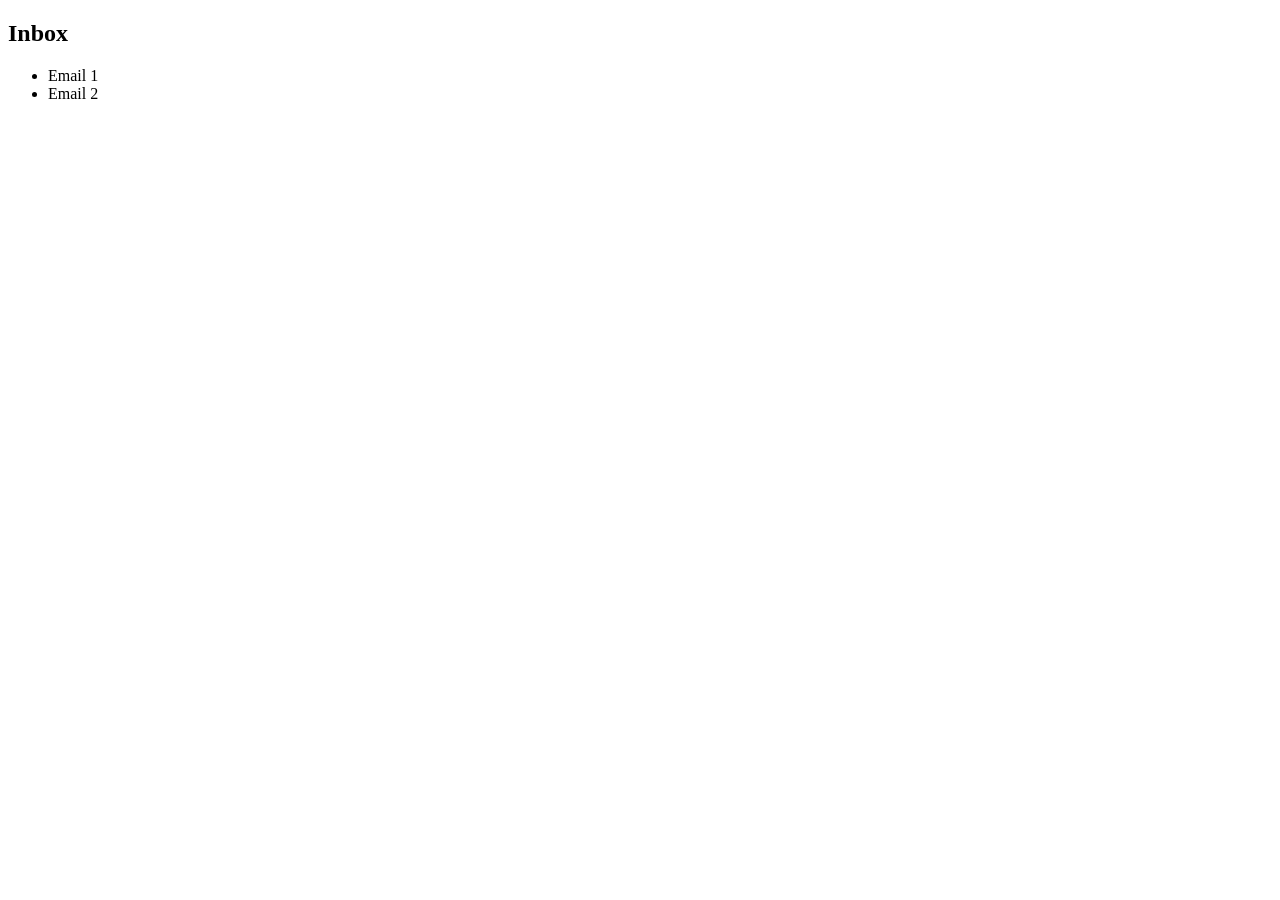
==== index.html @ 9cec1716 "Update and rename emailcontent.html to index.html" ====
<!DOCTYPE html>
<html lang="en">
<head>
    <meta charset="UTF-8">
    <meta name="viewport" content="width=device-width, initial-scale=1.0">
    <title>Fake Email Reading Environment</title>
    <link rel="stylesheet" href="styles.css">
</head>
<body>
    <div class="email-container">
        <div class="sidebar">
            <h2>Inbox</h2>
            <ul>
                <li onclick="showEmail('email1')">Email 1</li>
                <li onclick="showEmail('email2')">Email 2</li>
            </ul>
        </div>
        <div class="email-content">
            <div id="email1" class="email" style="display: none;">
                <h2>Subject: Welcome</h2>
                <p><strong>From:</strong> sender1@example.com</p>
                <p><strong>To:</strong> you@example.com</p>
                <p>Hello,</p>
                <p>Welcome to our service! We are glad to have you.</p>
                <p>Best regards,</p>
                <p>The Team</p>
            </div>
            <div id="email2" class="email" style="display: none;">
                <h2>Subject: Your Order</h2>
                <p><strong>From:</strong> sender2@example.com</p>
                <p><strong>To:</strong> you@example.com</p>
                <p>Hello,</p>
                <p>Your order has been shipped and will arrive soon.</p>
                <p>Thank you for shopping with us!</p>
                <p>Best regards,</p>
                <p>The Store</p>
            </div>
        </div>
    </div>
    <script src="script.js"></script>
</body>
</html>
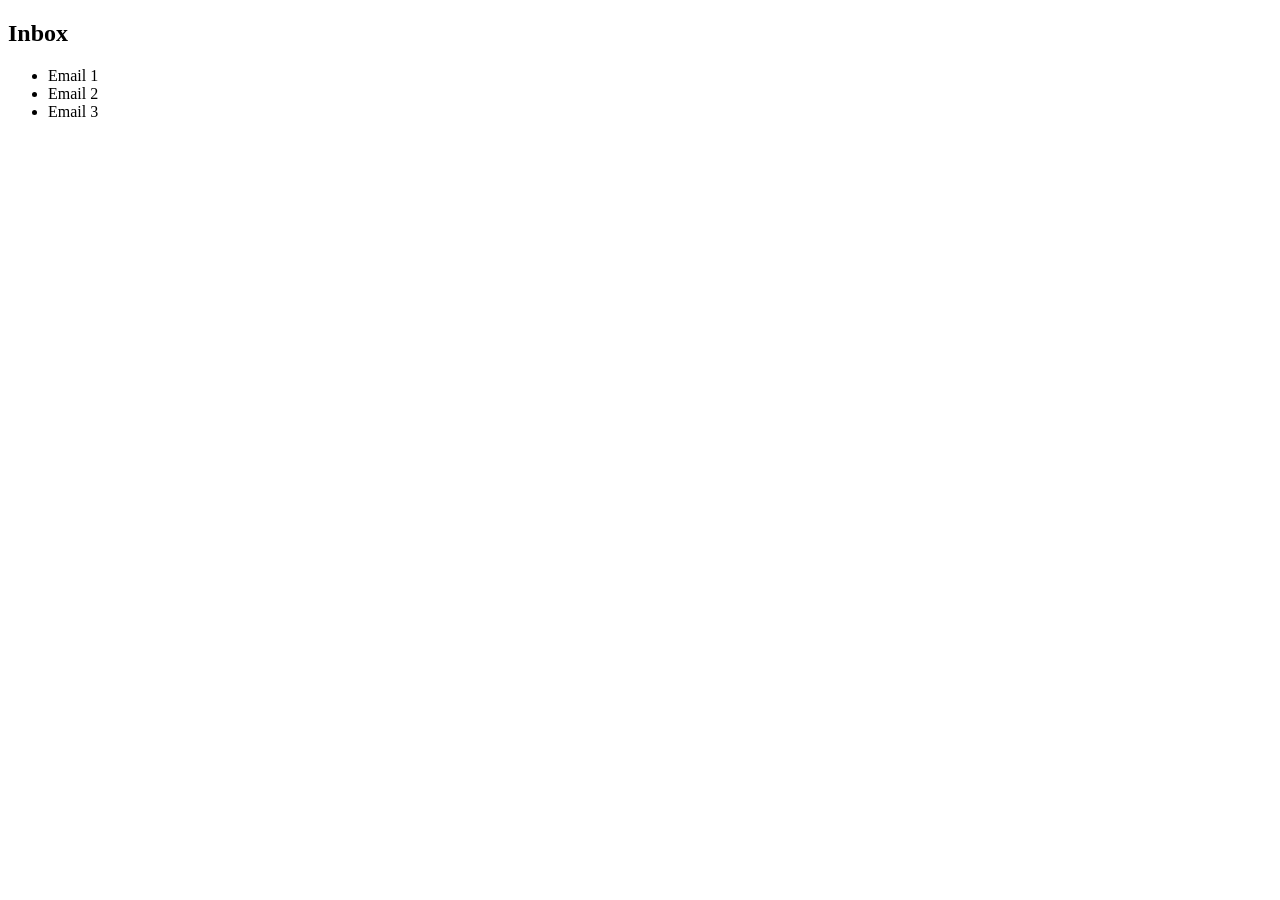
==== commit 49e65b4a: "Update index.html" ====
--- a/index.html
+++ b/index.html
@@ -13,6 +13,7 @@
             <ul>
                 <li onclick="showEmail('email1')">Email 1</li>
                 <li onclick="showEmail('email2')">Email 2</li>
+                <li onclick="showEmail('email3')">Email 3</li>
             </ul>
         </div>
         <div class="email-content">
@@ -35,6 +36,16 @@
                 <p>Best regards,</p>
                 <p>The Store</p>
             </div>
+            <div id="email3" class="email" style="display: none;">
+                <h2>Subject: Meeting Reminder</h2>
+                <p><strong>From:</strong> sender3@example.com</p>
+                <p><strong>To:</strong> you@example.com</p>
+                <p>Hi,</p>
+                <p>This is a reminder for our meeting scheduled tomorrow at 10 AM.</p>
+                <p>Looking forward to it.</p>
+                <p>Best,</p>
+                <p>The Office</p>
+            </div>
         </div>
     </div>
     <script src="script.js"></script>
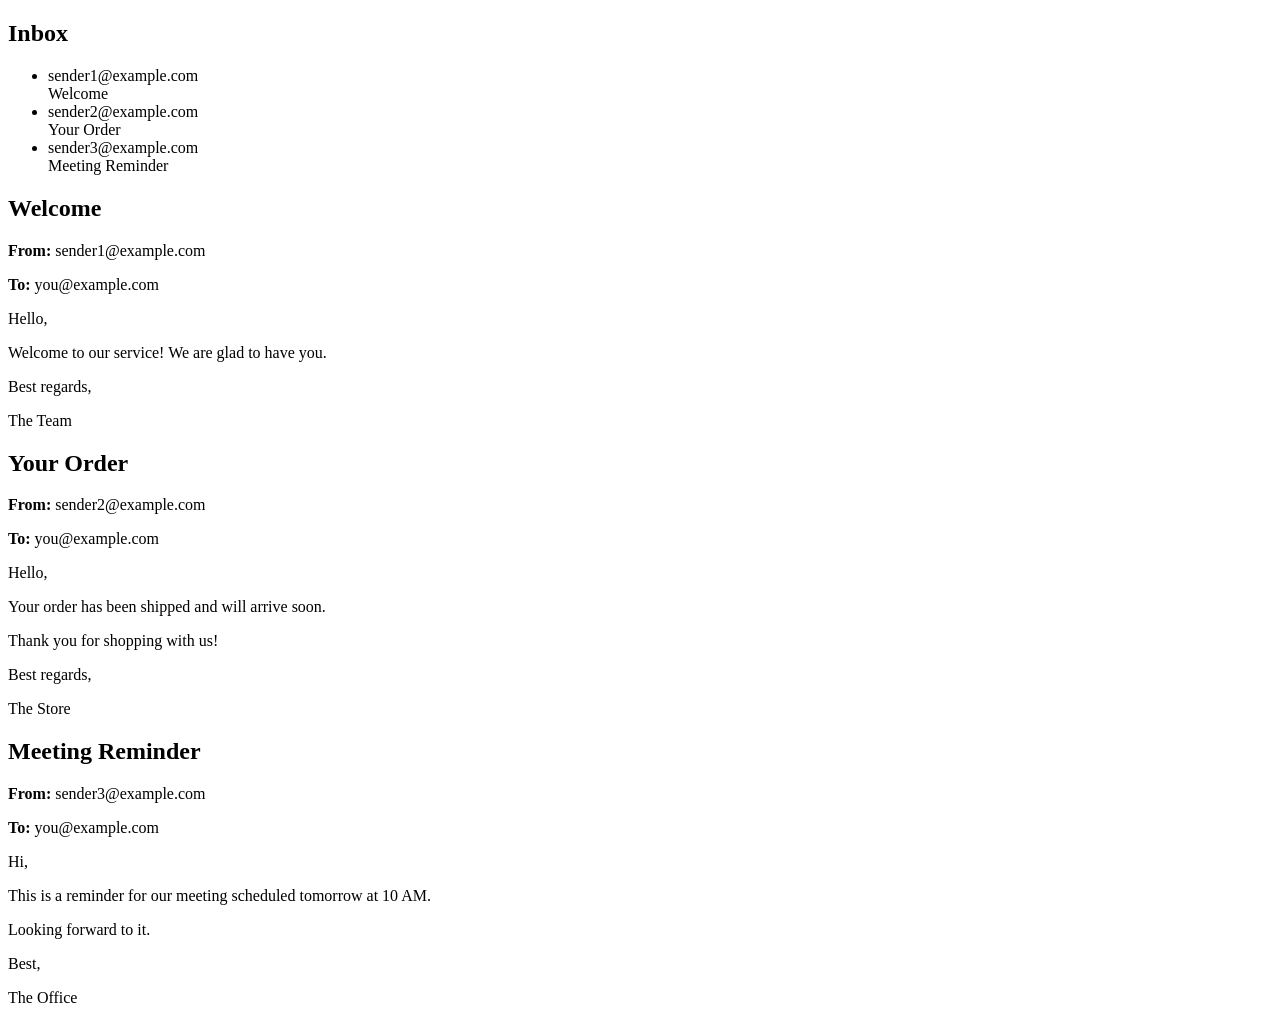
==== commit 87952e83: "Add files via upload" ====
--- a/index.html
+++ b/index.html
@@ -11,14 +11,29 @@
         <div class="sidebar">
             <h2>Inbox</h2>
             <ul>
-                <li onclick="showEmail('email1')">Email 1</li>
-                <li onclick="showEmail('email2')">Email 2</li>
-                <li onclick="showEmail('email3')">Email 3</li>
+                <li onclick="showEmail('email1')">
+                    <div class="email-summary">
+                        <div class="email-sender">sender1@example.com</div>
+                        <div class="email-subject">Welcome</div>
+                    </div>
+                </li>
+                <li onclick="showEmail('email2')">
+                    <div class="email-summary">
+                        <div class="email-sender">sender2@example.com</div>
+                        <div class="email-subject">Your Order</div>
+                    </div>
+                </li>
+                <li onclick="showEmail('email3')">
+                    <div class="email-summary">
+                        <div class="email-sender">sender3@example.com</div>
+                        <div class="email-subject">Meeting Reminder</div>
+                    </div>
+                </li>
             </ul>
         </div>
         <div class="email-content">
-            <div id="email1" class="email" style="display: none;">
-                <h2>Subject: Welcome</h2>
+            <div id="email1" class="email">
+                <h2>Welcome</h2>
                 <p><strong>From:</strong> sender1@example.com</p>
                 <p><strong>To:</strong> you@example.com</p>
                 <p>Hello,</p>
@@ -26,8 +41,8 @@
                 <p>Best regards,</p>
                 <p>The Team</p>
             </div>
-            <div id="email2" class="email" style="display: none;">
-                <h2>Subject: Your Order</h2>
+            <div id="email2" class="email">
+                <h2>Your Order</h2>
                 <p><strong>From:</strong> sender2@example.com</p>
                 <p><strong>To:</strong> you@example.com</p>
                 <p>Hello,</p>
@@ -36,8 +51,8 @@
                 <p>Best regards,</p>
                 <p>The Store</p>
             </div>
-            <div id="email3" class="email" style="display: none;">
-                <h2>Subject: Meeting Reminder</h2>
+            <div id="email3" class="email">
+                <h2>Meeting Reminder</h2>
                 <p><strong>From:</strong> sender3@example.com</p>
                 <p><strong>To:</strong> you@example.com</p>
                 <p>Hi,</p>
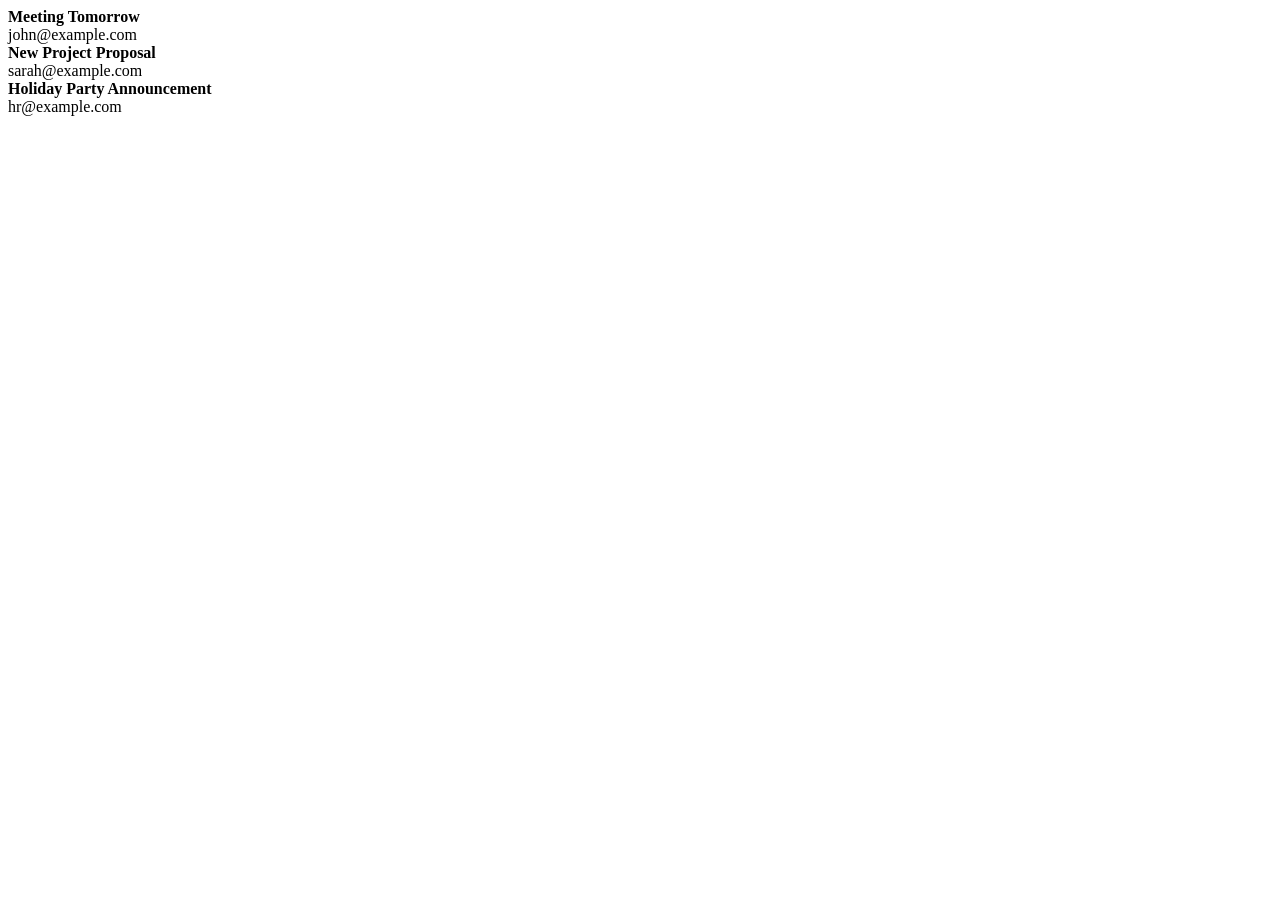
==== commit cfa7adb8: "Add files via upload" ====
--- a/index.html
+++ b/index.html
@@ -3,66 +3,15 @@
 <head>
     <meta charset="UTF-8">
     <meta name="viewport" content="width=device-width, initial-scale=1.0">
-    <title>Fake Email Reading Environment</title>
+    <title>Fake Email Reader</title>
     <link rel="stylesheet" href="styles.css">
 </head>
 <body>
     <div class="email-container">
-        <div class="sidebar">
-            <h2>Inbox</h2>
-            <ul>
-                <li onclick="showEmail('email1')">
-                    <div class="email-summary">
-                        <div class="email-sender">sender1@example.com</div>
-                        <div class="email-subject">Welcome</div>
-                    </div>
-                </li>
-                <li onclick="showEmail('email2')">
-                    <div class="email-summary">
-                        <div class="email-sender">sender2@example.com</div>
-                        <div class="email-subject">Your Order</div>
-                    </div>
-                </li>
-                <li onclick="showEmail('email3')">
-                    <div class="email-summary">
-                        <div class="email-sender">sender3@example.com</div>
-                        <div class="email-subject">Meeting Reminder</div>
-                    </div>
-                </li>
-            </ul>
-        </div>
-        <div class="email-content">
-            <div id="email1" class="email">
-                <h2>Welcome</h2>
-                <p><strong>From:</strong> sender1@example.com</p>
-                <p><strong>To:</strong> you@example.com</p>
-                <p>Hello,</p>
-                <p>Welcome to our service! We are glad to have you.</p>
-                <p>Best regards,</p>
-                <p>The Team</p>
-            </div>
-            <div id="email2" class="email">
-                <h2>Your Order</h2>
-                <p><strong>From:</strong> sender2@example.com</p>
-                <p><strong>To:</strong> you@example.com</p>
-                <p>Hello,</p>
-                <p>Your order has been shipped and will arrive soon.</p>
-                <p>Thank you for shopping with us!</p>
-                <p>Best regards,</p>
-                <p>The Store</p>
-            </div>
-            <div id="email3" class="email">
-                <h2>Meeting Reminder</h2>
-                <p><strong>From:</strong> sender3@example.com</p>
-                <p><strong>To:</strong> you@example.com</p>
-                <p>Hi,</p>
-                <p>This is a reminder for our meeting scheduled tomorrow at 10 AM.</p>
-                <p>Looking forward to it.</p>
-                <p>Best,</p>
-                <p>The Office</p>
-            </div>
-        </div>
+        <div class="email-list" id="emailList"></div>
+        <div class="email-content" id="emailContent"></div>
     </div>
+
     <script src="script.js"></script>
 </body>
-</html>
+</html>
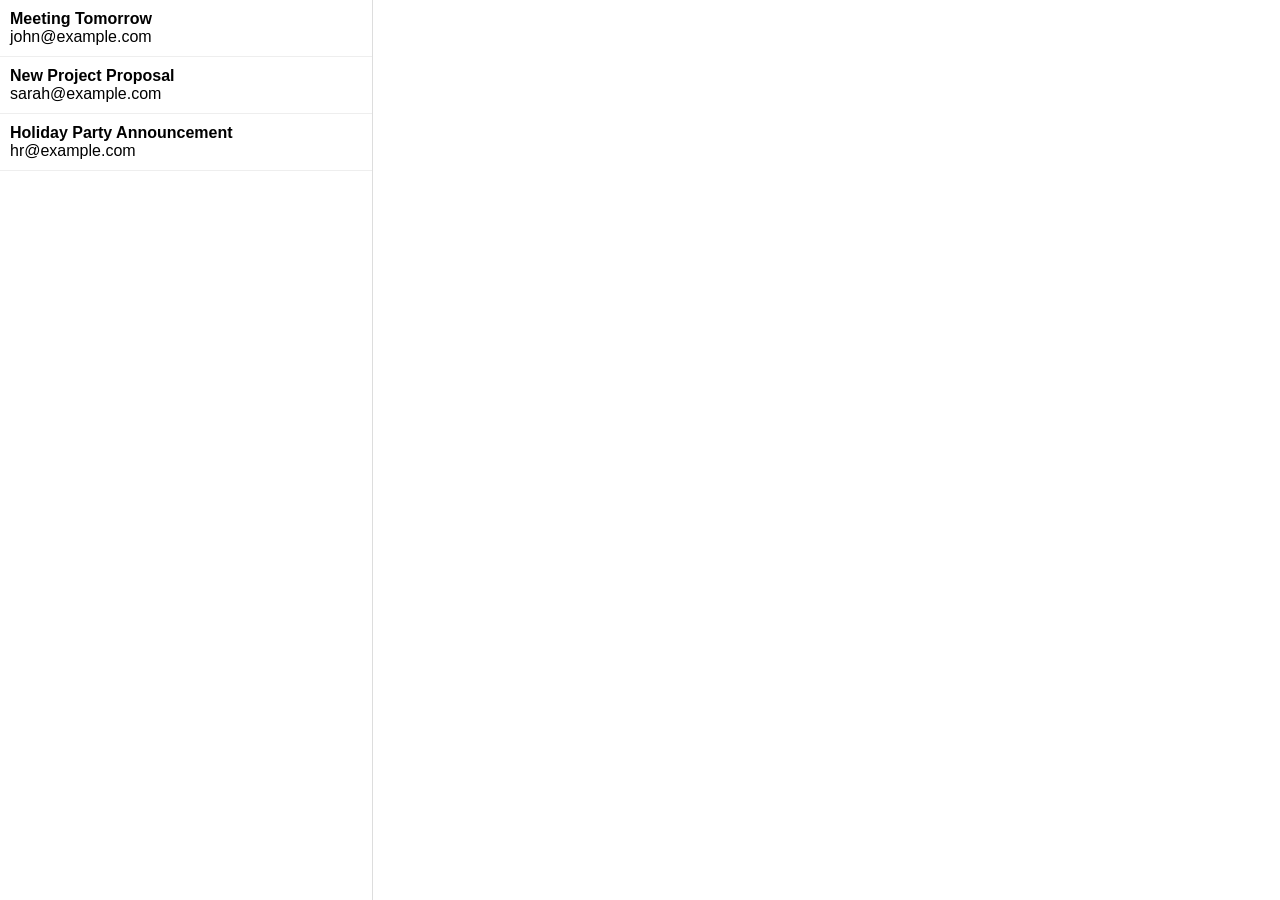
==== commit 880f8ad9: "Update index.html" ====
--- a/index.html
+++ b/index.html
@@ -4,7 +4,7 @@
     <meta charset="UTF-8">
     <meta name="viewport" content="width=device-width, initial-scale=1.0">
     <title>Fake Email Reader</title>
-    <link rel="stylesheet" href="styles.css">
+    <link rel="stylesheet" href="style.css">
 </head>
 <body>
     <div class="email-container">
@@ -14,4 +14,4 @@
 
     <script src="script.js"></script>
 </body>
-</html>+</html>
--- a/style.css
+++ b/style.css
@@ -0,0 +1,43 @@
+body {
+    font-family: Arial, sans-serif;
+    margin: 0;
+    padding: 0;
+    background-color: #f4f4f4;
+}
+.email-container {
+    display: flex;
+    height: 100vh;
+}
+.email-list {
+    width: 30%;
+    background-color: #fff;
+    border-right: 1px solid #ddd;
+    overflow-y: auto;
+}
+.email-item {
+    padding: 10px;
+    border-bottom: 1px solid #eee;
+    cursor: pointer;
+}
+.email-item:hover {
+    background-color: #f0f0f0;
+}
+.email-content {
+    width: 70%;
+    padding: 20px;
+    background-color: #fff;
+    overflow-y: auto;
+}
+.email-subject {
+    font-size: 24px;
+    margin-bottom: 10px;
+}
+.email-sender {
+    font-size: 14px;
+    color: #666;
+    margin-bottom: 20px;
+}
+.email-body {
+    font-size: 16px;
+    line-height: 1.6;
+}
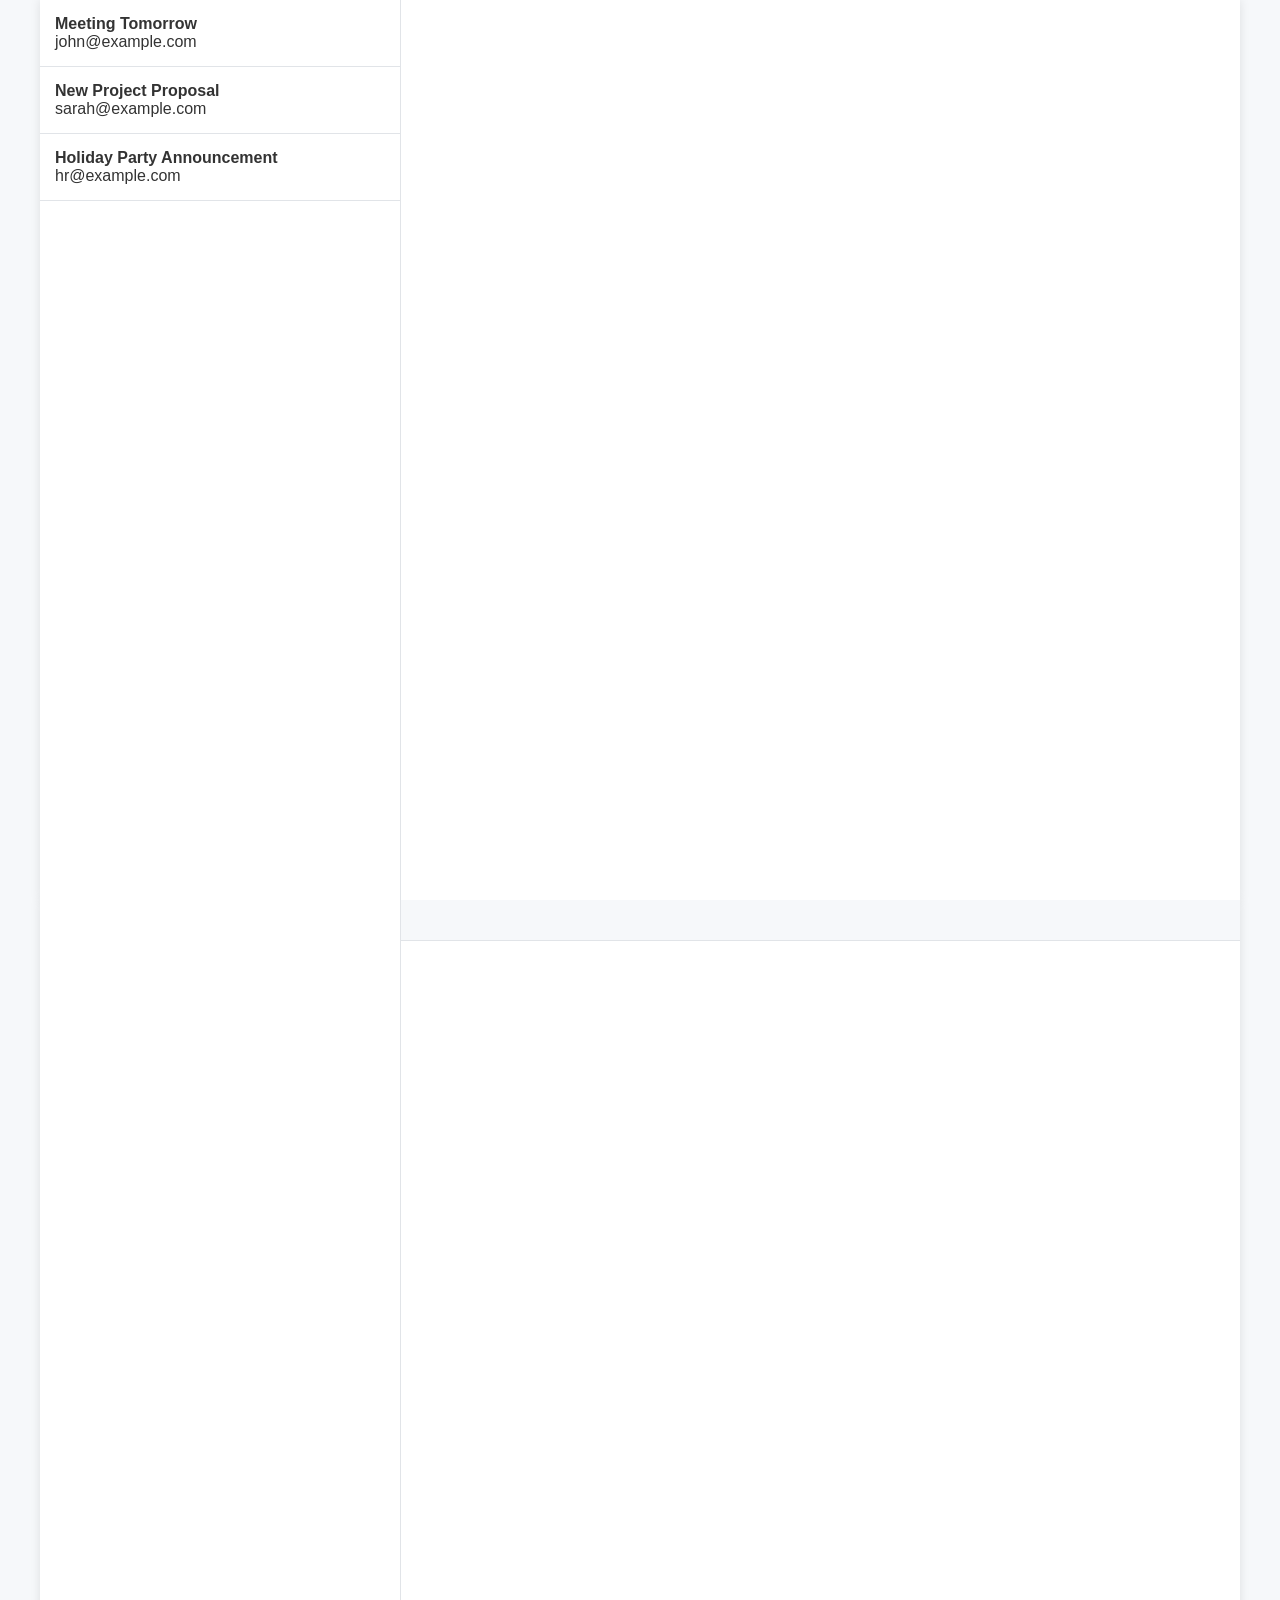
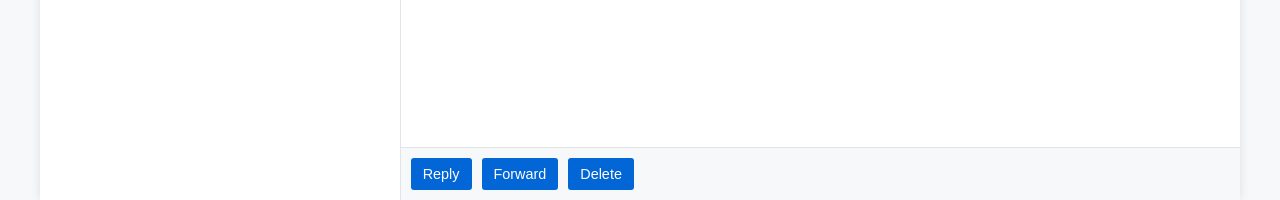
==== commit f8220253: "Update index.html" ====
--- a/index.html
+++ b/index.html
@@ -11,6 +11,18 @@
         <div class="email-list" id="emailList"></div>
         <div class="email-content" id="emailContent"></div>
     </div>
+    <div class="email-container">
+    <div class="email-list" id="emailList"></div>
+    <div class="email-content" id="emailContent">
+        <div class="email-header" id="emailHeader"></div>
+        <div class="email-body" id="emailBody"></div>
+        <div class="email-actions">
+            <button class="email-action-button">Reply</button>
+            <button class="email-action-button">Forward</button>
+            <button class="email-action-button">Delete</button>
+        </div>
+    </div>
+</div>
 
     <script src="script.js"></script>
 </body>
--- a/style.css
+++ b/style.css
@@ -2,42 +2,103 @@
     font-family: Arial, sans-serif;
     margin: 0;
     padding: 0;
-    background-color: #f4f4f4;
+    background-color: #f6f8fa;
+    color: #333;
 }
+
 .email-container {
     display: flex;
     height: 100vh;
+    max-width: 1200px;
+    margin: 0 auto;
+    box-shadow: 0 0 10px rgba(0,0,0,0.1);
 }
+
 .email-list {
     width: 30%;
     background-color: #fff;
-    border-right: 1px solid #ddd;
+    border-right: 1px solid #e1e4e8;
     overflow-y: auto;
 }
+
 .email-item {
-    padding: 10px;
-    border-bottom: 1px solid #eee;
+    padding: 15px;
+    border-bottom: 1px solid #e1e4e8;
     cursor: pointer;
+    transition: background-color 0.3s ease;
 }
+
 .email-item:hover {
-    background-color: #f0f0f0;
+    background-color: #f1f3f5;
 }
+
+.email-item.active {
+    background-color: #e8eef7;
+}
+
+.email-item-subject {
+    font-weight: bold;
+    margin-bottom: 5px;
+}
+
+.email-item-preview {
+    font-size: 0.9em;
+    color: #586069;
+    white-space: nowrap;
+    overflow: hidden;
+    text-overflow: ellipsis;
+}
+
 .email-content {
     width: 70%;
-    padding: 20px;
     background-color: #fff;
     overflow-y: auto;
+    display: flex;
+    flex-direction: column;
 }
+
+.email-header {
+    padding: 20px;
+    border-bottom: 1px solid #e1e4e8;
+    background-color: #f6f8fa;
+}
+
 .email-subject {
-    font-size: 24px;
+    font-size: 1.5em;
+    font-weight: bold;
     margin-bottom: 10px;
 }
+
 .email-sender {
-    font-size: 14px;
-    color: #666;
-    margin-bottom: 20px;
+    font-size: 0.9em;
+    color: #586069;
 }
+
 .email-body {
-    font-size: 16px;
+    padding: 20px;
     line-height: 1.6;
-}+    flex-grow: 1;
+}
+
+.email-actions {
+    padding: 10px;
+    background-color: #f6f8fa;
+    border-top: 1px solid #e1e4e8;
+    display: flex;
+    justify-content: flex-start;
+}
+
+.email-action-button {
+    background-color: #0366d6;
+    color: white;
+    border: none;
+    padding: 8px 12px;
+    margin-right: 10px;
+    border-radius: 3px;
+    cursor: pointer;
+    font-size: 0.9em;
+}
+
+.email-action-button:hover {
+    background-color: #0056b3;
+}
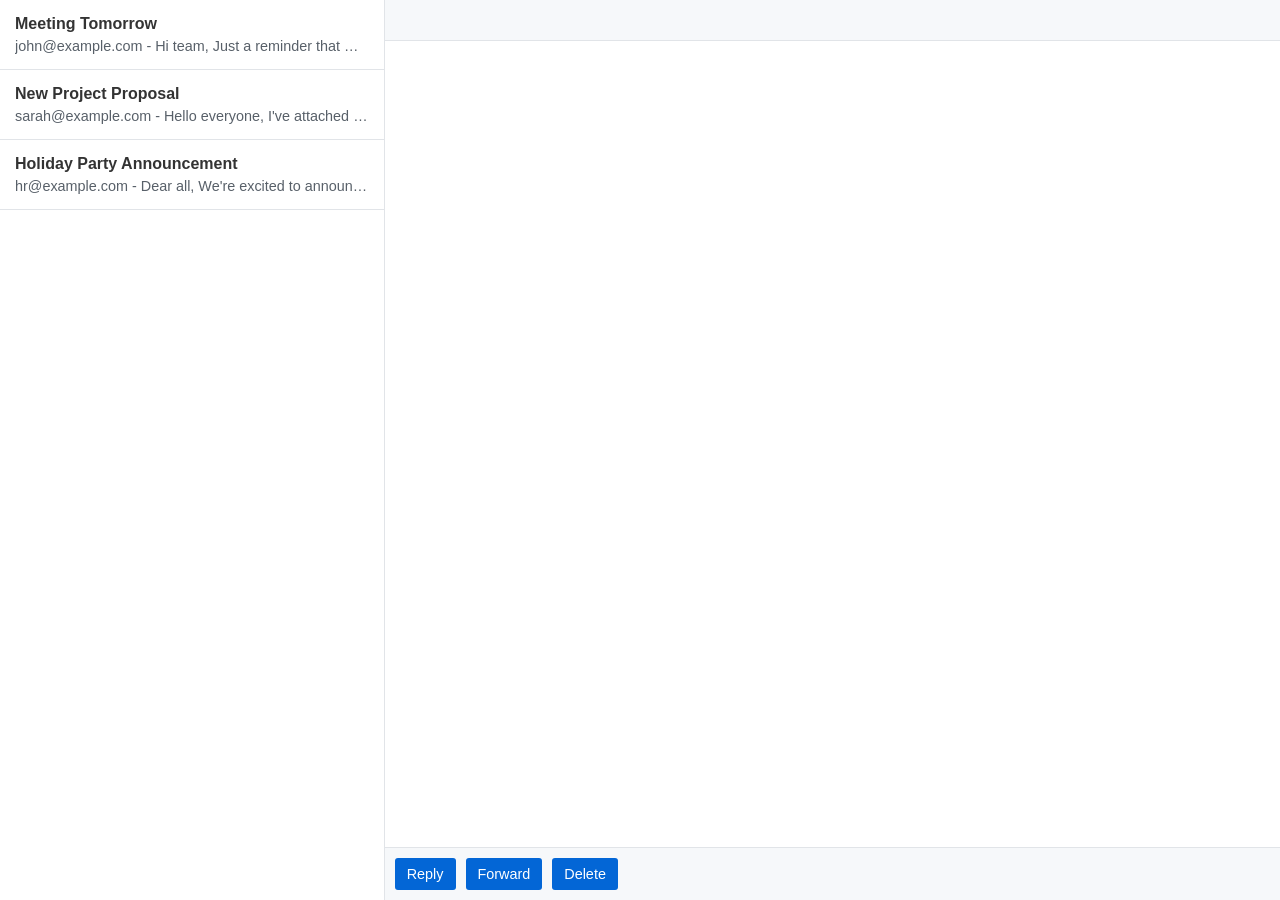
==== commit c6f0d13c: "Update index.html" ====
--- a/index.html
+++ b/index.html
@@ -7,11 +7,7 @@
     <link rel="stylesheet" href="style.css">
 </head>
 <body>
-    <div class="email-container">
-        <div class="email-list" id="emailList"></div>
-        <div class="email-content" id="emailContent"></div>
-    </div>
-    <div class="email-container">
+   <div class="email-container">
     <div class="email-list" id="emailList"></div>
     <div class="email-content" id="emailContent">
         <div class="email-header" id="emailHeader"></div>
@@ -23,7 +19,6 @@
         </div>
     </div>
 </div>
-
     <script src="script.js"></script>
 </body>
 </html>
--- a/style.css
+++ b/style.css
@@ -1,16 +1,17 @@
-body {
-    font-family: Arial, sans-serif;
+body, html {
+    height: 100%;
     margin: 0;
     padding: 0;
+    font-family: Arial, sans-serif;
     background-color: #f6f8fa;
     color: #333;
 }
 
 .email-container {
     display: flex;
-    height: 100vh;
-    max-width: 1200px;
-    margin: 0 auto;
+    height: 100%;
+    max-width: 100%;
+    margin: 0;
     box-shadow: 0 0 10px rgba(0,0,0,0.1);
 }
 
@@ -19,6 +20,7 @@
     background-color: #fff;
     border-right: 1px solid #e1e4e8;
     overflow-y: auto;
+    height: 100%;
 }
 
 .email-item {
@@ -55,6 +57,7 @@
     overflow-y: auto;
     display: flex;
     flex-direction: column;
+    height: 100%;
 }
 
 .email-header {
@@ -78,6 +81,7 @@
     padding: 20px;
     line-height: 1.6;
     flex-grow: 1;
+    overflow-y: auto;
 }
 
 .email-actions {
